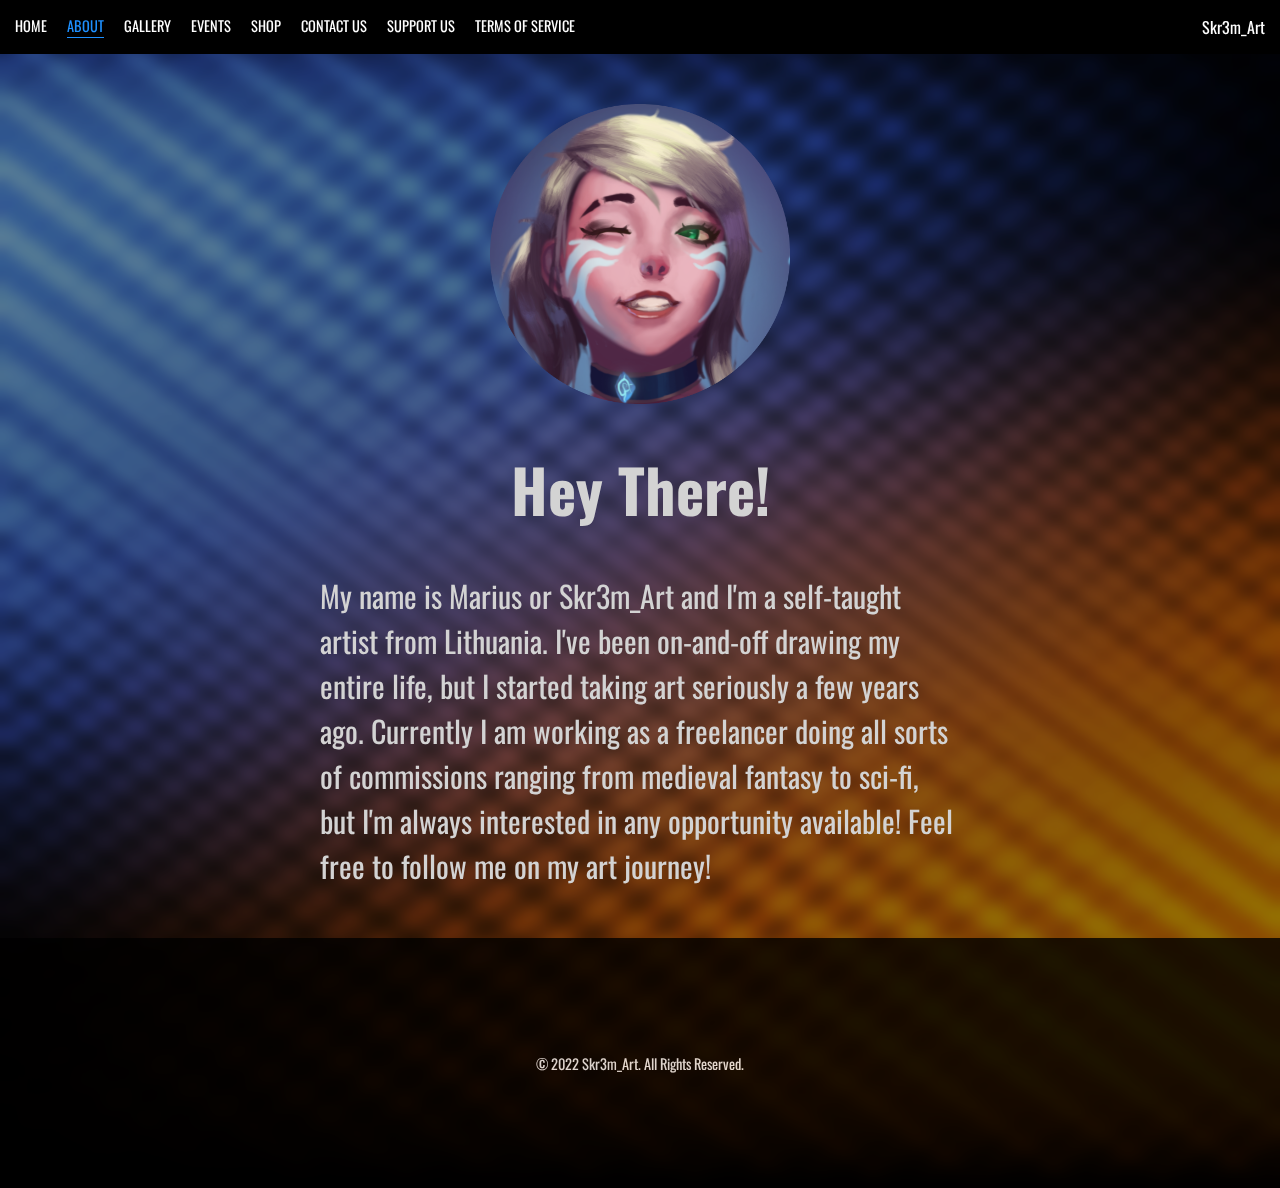
==== about.html @ d8ef957e "Initial commit" ====
<!DOCTYPE html>
<html>
<head>
    <meta charset="utf-8" />
    <title>Skem's About Page</title>
    <link rel="preconnect" href="https://fonts.googleapis.com">
    <link rel="preconnect" href="https://fonts.gstatic.com" crossorigin>
    <link href="https://fonts.googleapis.com/css2?family=Oswald&display=swap" rel="stylesheet">
    <link rel="stylesheet" href="styles.css" />
</head>
<body>
    <div class="container">
        <div class="backdrop-container">
            <div class="nav-wrapper">
                <div class="left-side">
                    <div class="nav-link-wrapper">
                        <a href="index.html">Home</a>
                    </div>

                    <div class="nav-link-wrapper active-nav-link">
                        <a href="about.html">About</a>
                    </div>

                    <div class="nav-link-wrapper">
                        <a href="gallery.html">Gallery</a>
                    </div>

                    <div class="nav-link-wrapper">
                        <a href="events.html">Events</a>
                    </div>

                    <div class="nav-link-wrapper">
                        <a href="commissions.html">Shop</a>
                    </div>

                    <div class="nav-link-wrapper">
                        <a href="contact.html">Contact Us</a>
                    </div>

                    <div class="nav-link-wrapper">
                        <a href="donations.html">Support Us</a>
                    </div>

                    <div class="nav-link-wrapper">
                        <a href="termsOfService.html">Terms Of Service</a>
                    </div>
                </div>

                <div class="right-side">
                    <div class="brand">
                        <div>Skr3m_Art</div>
                    </div>
                </div>
            </div>

            <div class="content-wrapper">
                <div class="about-content-wrapper">
                    <div class="profile-image-wrapper">
                        <img src="images/skr3m_art-image-circle.png" />
                    </div>
                    <div class="profile-content-wrapper">
                        <h1>
                            Hey There!
                        </h1>
                        <p>
                            My name is Marius or Skr3m_Art and I'm a self-taught artist from Lithuania. I've been on-and-off drawing my entire life, but I started taking art seriously a few years ago. Currently I am working as a freelancer doing all sorts of commissions ranging from medieval fantasy to sci-fi, but I'm always interested in any opportunity available! Feel free to follow me on my art journey!
                        </p>
                    </div>
                </div>
            </div>
            <div class="banner-wrapper">
                <div class="banner-content">
                    <p>
                        &copy; 2022 Skr3m_Art. All Rights Reserved.
                    </p>
                </div>
            </div>
        </div>
    </div>
</body>

</html>
<!-- Javascript Code -->
---- styles.css ----
/* Master Styles */
body {
    font-family: "Oswald", "sans-serif";
    margin: 0px;
    overflow: visible;
}

.container {
    background-size: cover;
    background-position: center;
    background-repeat: no-repeat;
    background-image: url(images/Wallpaper.jpg);
    height: 100%;
}

.backdrop-container {
    backdrop-filter: blur(8px) brightness(60%);
}

.overflow-hidden {
    overflow: hidden !important;
}


/* Nav Styles */

.nav-wrapper {
    display: flex;
    justify-content: space-between;
    padding: 15px;
    background-color: black;
}

.left-side {
    display: flex;
}

.nav-wrapper > .left-side > div {
    margin-right: 20px;
    font-size: 0.9em;
    text-transform: uppercase;
}

.nav-link-wrapper {
    height: 22px;
    border-bottom: 1px solid transparent;
    transition: border-bottom 0.5s;
}

.nav-link-wrapper a {
    color: white;
    text-decoration: none;
    transition: color 0.5s;
}

.nav-link-wrapper:hover {
    border-bottom: 1px solid dodgerblue;
}

.nav-link-wrapper a:hover {
    color: dodgerblue;
}

.active-nav-link {
    border-bottom: 1px solid dodgerblue;
}

.active-nav-link a {
    color: dodgerblue !important;
}

.right-side > div {
    color: white;
}

/* Banner Styles */

.banner-wrapper {
    display: flex;
    background-color: black;
    padding-top: 100px;
    padding-bottom: 100px;
    justify-content: center;
    align-content: center;
    filter: opacity(80%);
    width: 100%;
}

.banner-content > p {
    font-size: 0.9em;
    color: white;
}


/* Index Styles */

.portfolio-items-wrapper {
    display: grid;
    grid-template-columns: 1fr 1fr 1fr;
}

.portfolio-item-wrapper {
    position: relative;
}

.portfolio-img-background {
    height: 800px;
    width: 100%;
    background-size: cover; 
    background-position: center;
    background-repeat: no-repeat;
}

.img-text-wrapper {
    position: absolute;
    top: 0;
    display: flex;
    flex-direction: column;
    justify-content: center;
    align-items: center;
    height: 100%;
    text-align: center;
    padding-left: 100px;
    padding-right: 100px;
}

.logo-wrapper > img{
    width: 50%;
    margin-bottom: 20px;
}

.img-text-wrapper > .subtitle {
    transition: 1s;
    font-weight: 600;
    color: transparent;
}

.img-text-wrapper:hover > .subtitle {
    font-weight: 600;
    color: lightseagreen;
}

.img-darken {
    transition: 1s;
    filter: brightness(10%);
}

/* About Page Styles */

.profile-image-wrapper {
    display: flex;
    justify-content: center;
    height: 300px;
    margin-top: 50px;
}

.profile-content-wrapper {
    color: lightgray;
    width: 50%;
    margin-left: 25%;
    padding-bottom: 20px;
}

.profile-content-wrapper > h1 {
    display: flex;
    justify-content: center;
    font-size: 60px;
}

.profile-content-wrapper > p {
    display: flex;
    justify-content: center;
    font-size: 30px;
}

/* Gallery Styles */

.gallery-text-wrapper {
    color: lightgrey;
}

.gallery-text-wrapper > h1 {
    display: flex;
    justify-content: center;
    font-size: 60px;
}

.gallery-text-wrapper > p {
    display: flex;
    justify-content: center;
    font-size: 30px;
}

.gallery-grid-wrapper {
    display: grid;
    position: relative;
    grid-template-columns: 1fr 1fr 1fr 1fr 1fr 1fr 1fr;
    width: 70%;
}

.gallery-item-wrapper {
}

.gallery-img-background {
    margin: 10px;
    display: flex;
    position: relative;
    cursor: pointer;
}

.gallery-img-background > img {
    width: 250px;
    height: 250px;
}

.gallery-img-info-background {
    display: flex;
    position: absolute;
    width: 250px;
    height: 100%;
    margin-top: 0px;
    background-image: url(images/background-gradient.png);
    opacity: 0;
}

.gallery-img-info {
    display: flex;
    position: absolute;
    margin-top: 165px;
    margin-left: 20px;
    opacity: 0;

}

.gallery-img-logo > img {
    width: 50px;
    height: 50px;
}

.gallery-img-text-wrapper {
    color: lightgrey;
    margin-left: 20px;
}

.gallery-img-text-wrapper > .subtitle {
    font-size: 20px;
}

.gallery-img-text-wrapper > .creator {
    font-size: 12px;
}

.gallery-img-text-wrapper > .info {
    visibility: hidden;
}

.img-visible {
    transition: 0.5s;
    opacity: 0.5;
}

.img-showing {
    transition: 0.5s;
    opacity: 1;
}

/* Gallery Pop-Up Styles */

.pop-up-container > img {
    visibility: hidden;
    position: absolute;
    z-index: 1;
    width: 100%;
    height: 100%;
    opacity: 0;
}


.pop-up-wrapper {
    visibility: hidden;
    display: flex;
    position: sticky;
    height: 0px;
    top: 50px;
    margin-left: 200px;
    z-index: 2;
    opacity: 0;
}

.pop-up-background-showing {
    opacity: .9 !important;
    visibility: visible !important;
}

.pop-up-wrapper-showing {
    transition: .5s;
    opacity: 1 !important;
    visibility: visible !important;
}

.pop-up-img > img{
    display: flex;
    width: 750px;
    height: 850px;
}

.pop-up-info-wrapper {
    display: flex;
    margin-left: 50px;
    margin-top: 25px;
}

.pop-up-info-wrapper > img {
    width: 800px;
    height: 800px;
    opacity: .9;
}

.pop-up-info {
    position: absolute;
    color: lightgrey;
    margin-left: 75px;
    margin-right: 200px;
}

.pop-up-info > h1 {
    font-size: 60px;
    margin-bottom: -20px;
}

.pop-up-info > h3 {
    font-size: 20px;
}

.pop-up-info > p {
    font-size: 20px;
}

/* Commissions Styles */

.commissions-content-wrapper {
    color: lightgrey;
    width: 60%;
    margin-left: 25%;
    padding-bottom: 20px;
    font-size: 30px;
}

.commissions-content-wrapper > h1 {
    color: darkgoldenrod;
    font-size: 70px;
}

.commissions-content-wrapper > p > a {
    color: white;
}

/* Contact Styles */

.contact-content-wrapper {
    color: lightgrey;
    width: 60%;
    margin-left: 30%;
    padding-bottom: 20px;
    font-size: 30px;
}

.contact-content-wrapper > img {
    width: 300px;
    margin-left: 20%;
    margin-top: 50px;
}

.contact-content-wrapper > h1 {
    margin-left: 6%;
    font-size: 50px;
}

.contact-content-wrapper > p {
    margin-left: 20%;
    font-size: 25px;
}

.contact-content-wrapper > p > a {
    color: white;
}

.contact-content-wrapper > p > a > img {
    width: 20px;
}

.contact-content-wrapper > p > img {
    width: 20px;
}
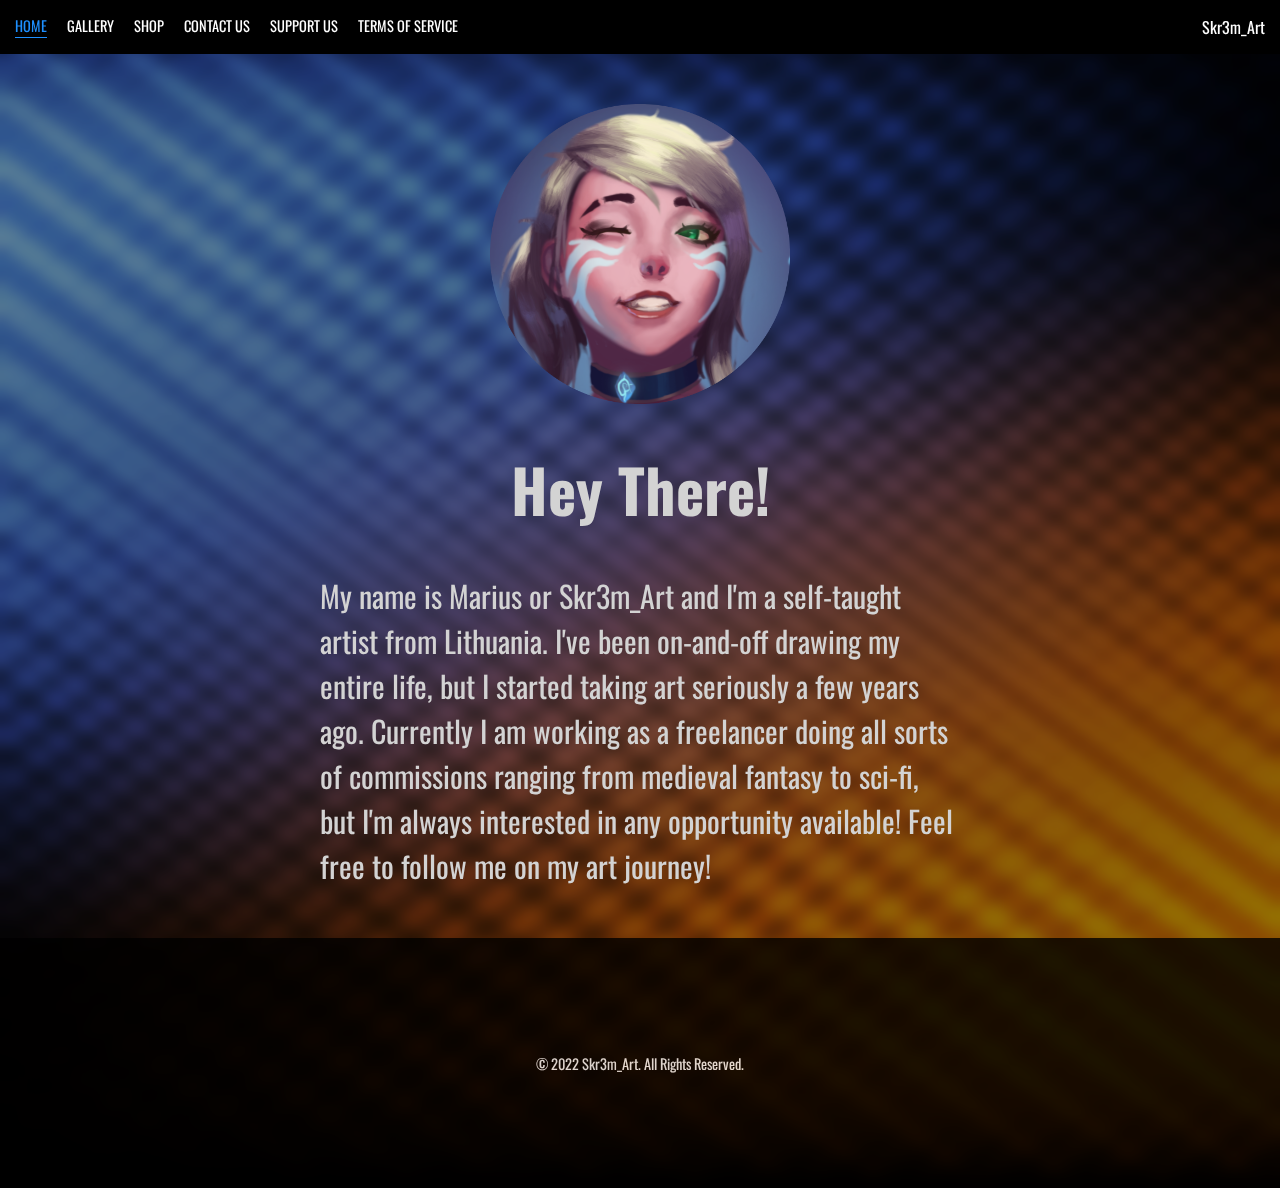
==== commit de605d40: "Updated Website" ====
--- a/about.html
+++ b/about.html
@@ -13,20 +13,12 @@
         <div class="backdrop-container">
             <div class="nav-wrapper">
                 <div class="left-side">
-                    <div class="nav-link-wrapper">
-                        <a href="index.html">Home</a>
-                    </div>
-
                     <div class="nav-link-wrapper active-nav-link">
-                        <a href="about.html">About</a>
+                        <a href="about.html">Home</a>
                     </div>
 
                     <div class="nav-link-wrapper">
                         <a href="gallery.html">Gallery</a>
-                    </div>
-
-                    <div class="nav-link-wrapper">
-                        <a href="events.html">Events</a>
                     </div>
 
                     <div class="nav-link-wrapper">
--- a/styles.css
+++ b/styles.css
@@ -391,4 +391,43 @@
 
 .contact-content-wrapper > p > img {
     width: 20px;
+}
+
+/* Contact Styles */
+
+.donations-content-wrapper {
+    color: lightgrey;
+    width: 60%;
+    margin-left: 30%;
+    padding-bottom: 20px;
+    font-size: 30px;
+}
+
+.donations-content-wrapper > img {
+    width: 300px;
+    margin-left: 20%;
+    margin-top: 50px;
+}
+
+.donations-content-wrapper > h1 {
+    margin-right: 40%;
+    margin-left: 15%;
+    font-size: 50px;
+}
+
+.donations-content-wrapper > p {
+    margin-left: 20%;
+    font-size: 25px;
+}
+
+.donations-content-wrapper > p > a {
+    color: white;
+}
+
+.donations-content-wrapper > p > a > img {
+    width: 20px;
+}
+
+.donations-content-wrapper > p > img {
+    width: 20px;
 }